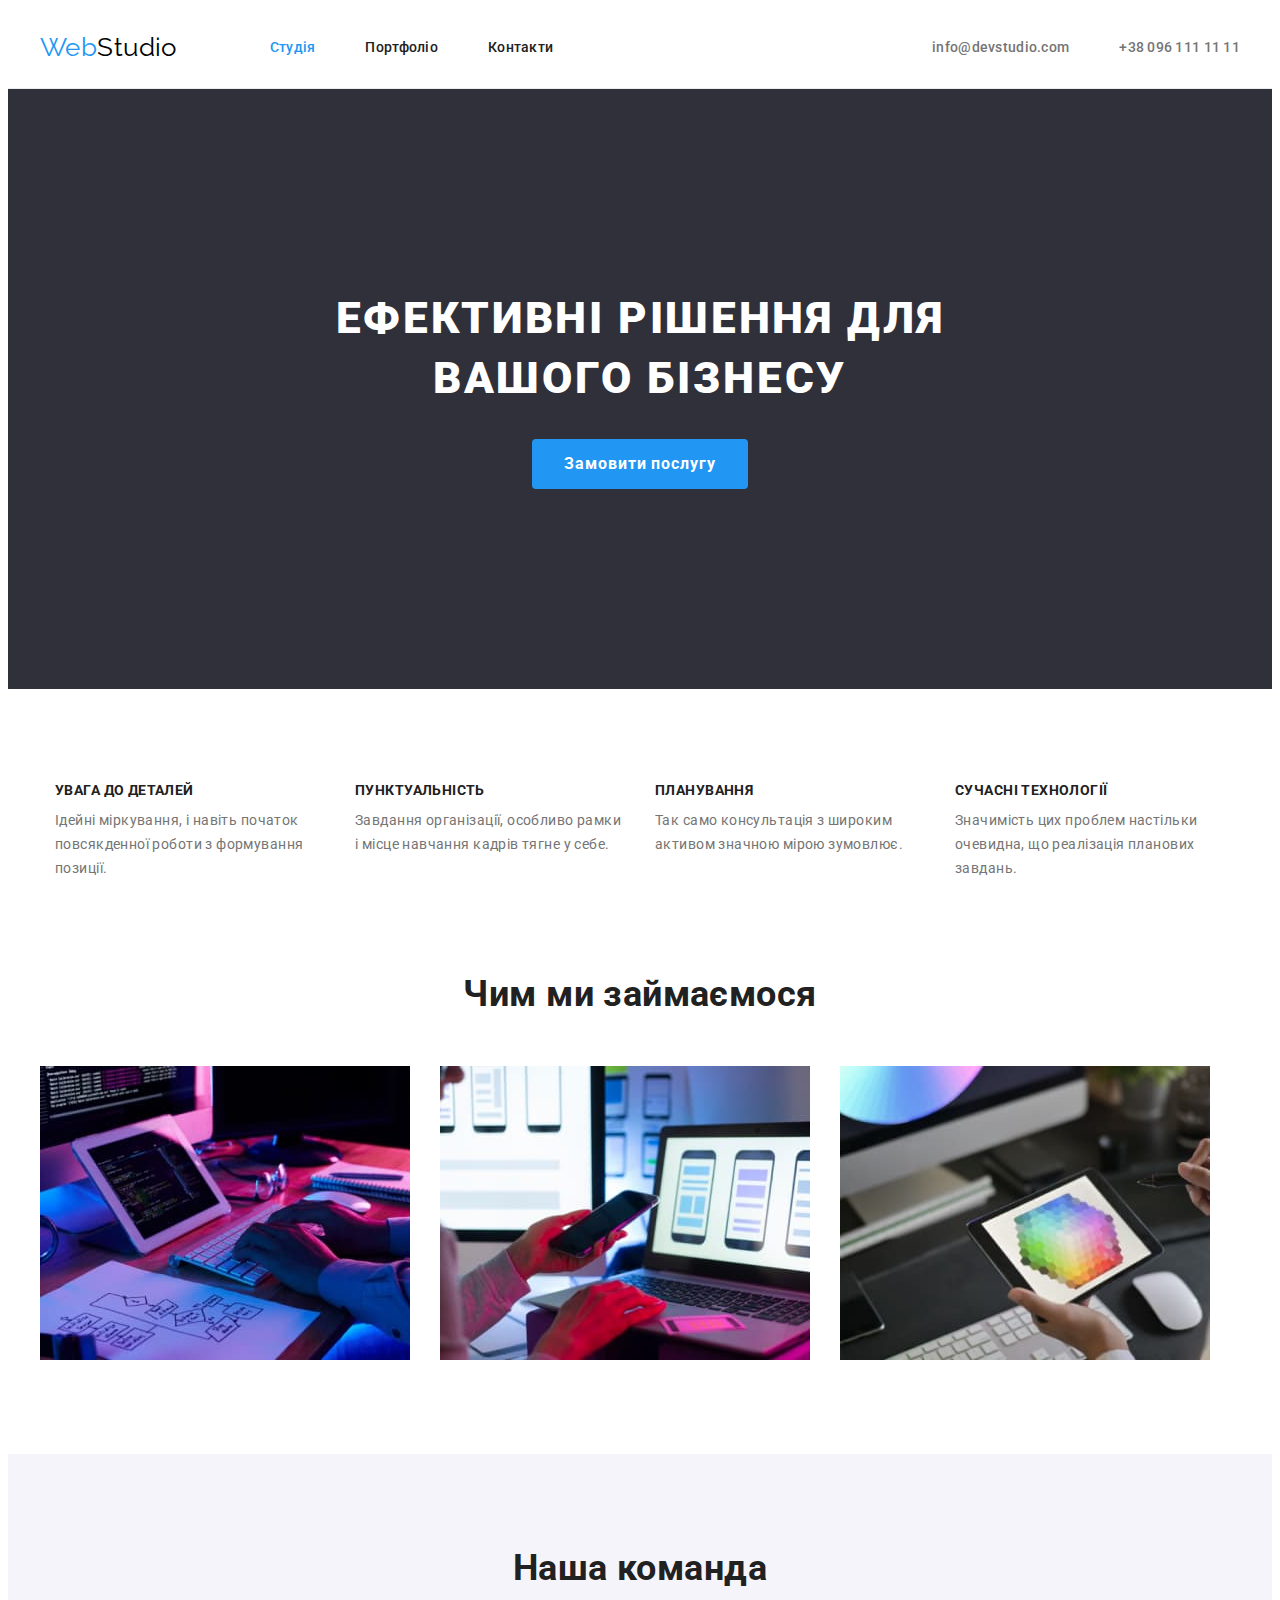
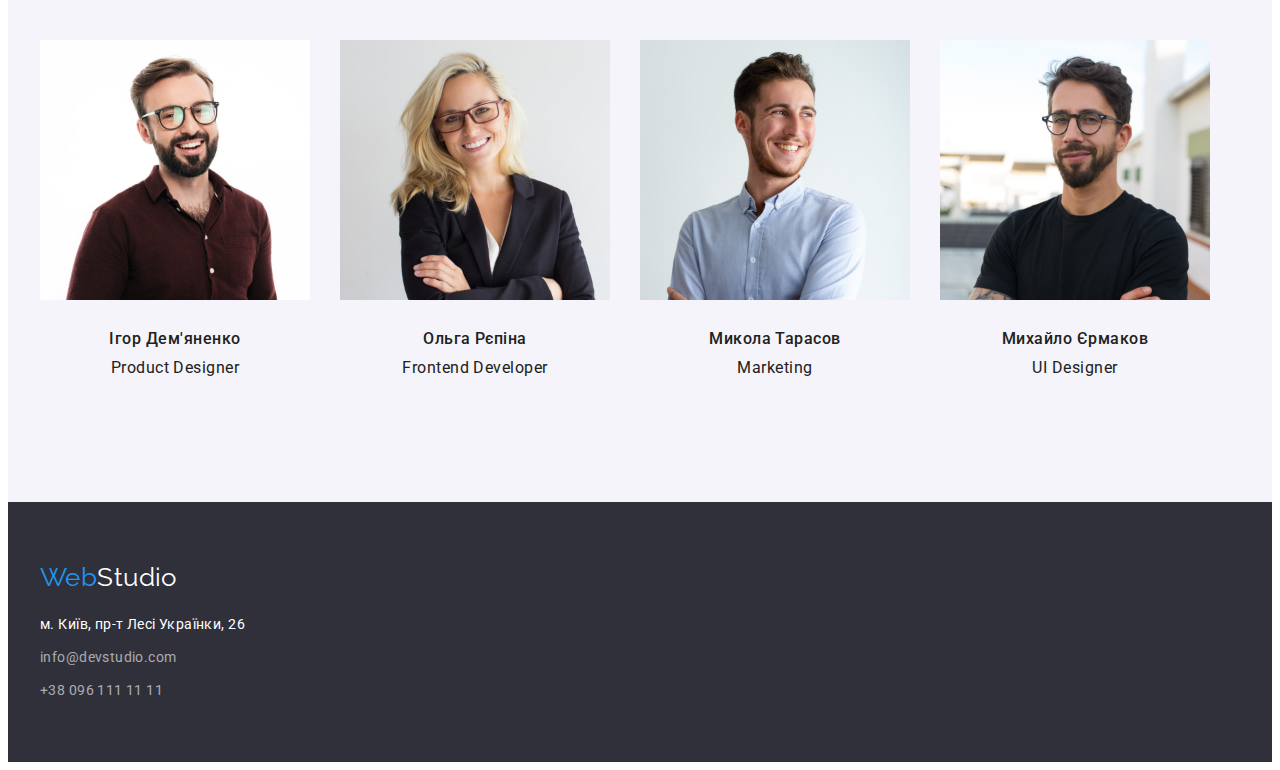
==== index.html @ 08e36967 "hw3" ====
<!DOCTYPE html>
<html lang="uk">
<head>
    <meta charset="UTF-8">
    <meta http-equiv="X-UA-Compatible" content="IE=edge">
    <meta name="viewport" content="width=device-width, initial-scale=1.0">
    <title>Web Studio</title>
    <link rel="preconnect" href="https://fonts.googleapis.com">
    <link rel="preconnect" href="https://fonts.gstatic.com" crossorigin>
    <link href="https://fonts.googleapis.com/css2?family=Raleway:wght@700&family=Roboto:wght@400;500;700;900&display=swap"
            rel="stylesheet">
    <link rel="stylesheet" href="https://cdnjs.cloudflare.com/ajax/libs/modern-normalize/1.1.0/modern-normalize.min.css"
        integrity="sha512-wpPYUAdjBVSE4KJnH1VR1HeZfpl1ub8YT/NKx4PuQ5NmX2tKuGu6U/JRp5y+Y8XG2tV+wKQpNHVUX03MfMFn9Q=="
        crossorigin="anonymous" referrerpolicy="no-referrer" />
    <link rel="stylesheet" href="./css/styles.css">
</head>
<body>
    <header class="header">
    <div class="container">
        <nav class="main-nav">
            <a href="./index.html" class="logo-header logo"><span class="accent">Web</span>Studio</a>
            <ul class="site-nav list">
                <li class="item"><a href="./index.html" class="link current">Студія</a></li>
                <li class="item"><a href="./portfolio.html" class="link">Портфоліо</a></li>
                <li class="item"><a href="" class="link">Контакти</a></li>
            </ul>

            <ul class="contact-list list">
                <li class="item"><a href="mailto:info@devstudio.com" class="contact-link link">info@devstudio.com</a></li>
                <li class="item"><a href="tel:+380961111111" class="contact-link link">+38 096 111 11 11</a></li>
            </ul>
        </nav>
    </div>
    </header>
        <main>
            <!-- Hero -->
            <section class="hero">
                <h1 class="hero-title">Ефективні рішення для вашого бізнесу</h1>
                <button type="button" class=" btn primary-btn">Замовити послугу</button>
            </section>
            <section class="section-features">
            <div class="container">
                <!--Скрыть заголовок секции,"Переваги"-->
                <h2 class="visually-hidden">Переваги</h2>
                <ul class="features-list list">
                    <li class="item">
                        <h3 class="features-title title">УВАГА ДО ДЕТАЛЕЙ</h3>
                        <p class="text-features">Ідейні міркування, і навіть початок повсякденної роботи з формування позиції.</p>
                    </li>
                    <li class="item">
                        <h3 class="features-title title">ПУНКТУАЛЬНІСТЬ</h3>
                        <p class="text-features">Завдання організації, особливо рамки і місце навчання кадрів тягне у себе.</p>
                    </li>
                    <li class="item">
                        <h3 class="features-title title">ПЛАНУВАННЯ</h3>
                        <p class="text-features">Так само консультація з широким активом значною мірою зумовлює.</p>
                    </li>
                    <li class="item">
                        <h3 class="features-title title">СУЧАСНІ ТЕХНОЛОГІЇ</h3>
                        <p class="text-features">Значимість цих проблем настільки очевидна, що реалізація планових завдань.</p>
                    </li>
                </ul>
            </div>
            </section>
            <section class="section-work">
            <div class="container">    
                <h2 class="work-title">Чим ми займаємося</h2>
                <ul class="work-list list">
                    <li class="item"><img src="./images/img_1.jpg" alt="види послуг" width="370"></li>
                    <li class="item"><img src="./images/img_2.jpg" alt="види послуг" width="370"></li>
                    <li class="item"><img src="./images/img_3.jpg" alt="види послуг" width="370"></li>
                </ul>
            </div>
            </section>
            <section class="section-team">
            <div class="container">    
                <h2 class="team-title">Наша команда</h2>
                <ul class="team-list list">
                    <li class="item">
                        <img src="./images/img_4.jpg" alt="Ігор Дем'яненко" width="270" height="260">
                        <h3 class="about-title">Ігор Дем'яненко</h3>
                        <p class="pre-title">Product Designer</p>
                    </li>
                    <li class="item">
                        <img src="./images/img_5.jpg" alt="Ольга Рєпіна" width="270" height="260">
                        <h3 class="about-title">Ольга Рєпіна</h3>
                        <p class="pre-title">Frontend Developer</p>
                    </li>
                    <li class="item">
                        <img src="./images/img_6.jpg" alt="Микола Тарасов" width="270" height="260">
                        <h3 class="about-title">Микола Тарасов</h3>
                        <p class="pre-title">Marketing</p>
                    </li>
                    <li class="item">
                        <img src="./images/img_7.jpg" alt="Михайло Єрмаков" width="270" height="260">
                        <h3 class="about-title">Михайло Єрмаков</h3>
                        <p class="pre-title">UI Designer</p>
                    </li>
                </ul>
            </div>    
            </section>
        </main>
        <footer class="footer">
        <div class="container">
            <a href="./index.html" class="logo-footer logo"><span class="accent">Web</span>Studio</a>
            <address>
                <ul class="address-list list">
                    <li class="item"><a href="https://goo.gl/maps/VMMXuLTxECayErJJ6" target="_blank"
                            rel="noopener noreferrer nofollow" class="contact-links link contact-address">м. Київ, пр-т Лесі Українки, 26</a></li>
                    <li class="item"><a href="mailto:info@devstudio.com" class="contact-links link">info@devstudio.com</a></li>
                    <li class="item"><a href="tel:+380961111111" class="contact-links link">+38 096 111 11 11</a></li>
                </ul>
            </address>
        </div>
        </footer>
    </body>
</html>
---- css/styles.css ----
/* главный цвет основного текста #212121 */
/* акцент текста #000000 */
/* вторичный цвет текста  #757575 */
/* фон героя #2F303A; */
/* акцент #2196F3 */
/* цвет кнопки героя при ховере #188CE8; */
/* фон section-team #F5F4FA */
/* основной белый  #FFFFFF */
/* border-header #ECECEC */
/* border-карточки-portfolio #EEEEEE */

:root {
    --primary-text-color:#212121;
    --accent-text-color: #000000;
    --subtitle-text-color:#757575;
    --hero-bcg-color:#2F303A;
    --accent-color: #2196F3;
    --hover-bcg-btn-color:#188CE8;
    --bcg-team-color:#F5F4FA;
    --primary-white-color: #FFFFFF;
    --border-header-color: #ECECEC;
    --border-cards-portfolio: #EEEEEE;

}

body {
    background-color: var(--primary-white-color);
    color: var(--primary-text-color);

    font-family: 'Roboto', sans-serif;
    font-size: 14px;
    line-height: 1.71;
    letter-spacing: 0.03em;  
    
}
p,
h1,
h2,
h3,
h4,
h5,
h6 {
    margin: 0px;
}
ul {
    margin: 0px;
    padding-left: 0px;
}
.container {
    width: 1200px;
    padding: 0px 15px;
    margin: 0 auto;

}
/* ---------Скрыты заголовоки "Переваги"/"Портфоліо"------ */
.visually-hidden {
    position: absolute;
    width: 1px;
    height: 1px;
    margin: -1px;
    border: 0;
    padding: 0;
    white-space: nowrap;
    overflow: hidden;
}
/* все списки */
.list,
.link,
.logo {
    text-decoration: none;
    list-style: none;
}
/* ---cursor:pointer */
.btn {
    cursor: pointer;
    border-radius: 4px;
    border: 1px;
}
img {
    display: block;
}



/* ----------------<header> */
/* main-nav */
.header {
    border-bottom: 1px solid var(--border-header-color);
}

/* span logo */

.main-nav {
    display: flex;
    align-items: center;
}
.accent {
    color: var(--accent-color);
}
.logo-header {
    padding: 24px 0px 25px;
}
.logo {
    display: block;

    color: var(--accent-text-color);

    font-family: 'Raleway', sans-serif;
        font-size: 26px;
        line-height: 1.19;
}
.header .link:hover,
.header .link:focus {
    color: var(--accent-color);
}
.site-nav {
    display: flex;
    margin-left: 93px;
}

.site-nav .item + .item {
    margin-left: 50px;
}
.site-nav .link {
    display: block;
    padding: 32px 0px;

    color: var(--primary-text-color);

        font-weight: 500;
        font-size: 14px;
        line-height: 1.14;
        letter-spacing: 0.02em;
}
.site-nav .current {
    color: var(--accent-color);
}
.contact-list {
    display: flex;
    margin-left: auto;
}
.contact-list .item + .item {
    margin-left: 50px;
}
.contact-list .contact-link {
    color: var(--subtitle-text-color);

        font-weight: 500;
        font-size: 14px;
        line-height: 1.14;
        letter-spacing: 0.02em;  
}
.contact-list .link {
    padding: 32px 0px;
}

/* -----------------</header> */

/* -----------------index.html-------------- */
/* Hero */
.hero {
    padding: 200px 0px;

    background-color: var(--hero-bcg-color);
    
    text-align: center;
}
.hero-title{
    width: 696px;
    margin: 0 auto;
    margin-bottom: 30px;
    
    
     color: var(--primary-white-color);

        font-weight: 900;
        font-size: 44px;
        line-height: 1.36;
        letter-spacing: 0.06em;
        text-transform: uppercase;
}
.hero .primary-btn {
     padding: 10px 32px; 
    

    color: var(--primary-white-color);
    background-color: var(--accent-color);

        font-family: inherit;
        font-weight: 700;
        font-size: 16px;
        line-height: 1.88;
        text-align: center;
        letter-spacing: 0.06em; 
}
.hero .btn:hover,
.hero .btn:focus {
    color: var(--primary-white-color);
    background-color: var(--hover-bcg-btn-color);
}
/* ----------section "Переваги" */
.section-features {
    padding: 94px 0px;
}
.features-list {
    display: flex;
    justify-content: center;
}
.features-list .item + .item {
    margin-left: 30px;
}
.features-list .item {
    width: 270px;
}
.features-list .features-title { 
        margin-bottom: 10px;

        font-size: 14px;
        line-height: 1.14;
        text-transform: uppercase;
}
.text-features {
    
    color: var(--subtitle-text-color);
}
/* Заголовки секций "Чим ми зймаємося"/"Наша команда"*/
.section-work {
    padding-bottom: 94px;
}
.work-title,
.team-title {
    margin-bottom: 50px;

        font-size: 36px;
        line-height: 1.16;
        text-align: center;
}
.work-list {
    display: flex;
    /* justify-content: center; */
}
.work-list .item + .item {
    margin-left: 30px;
}
/* ----------section "Наша команда" */
.section-team {
    padding: 94px 0px;

    background-color: var(--bcg-team-color);
}
.team-title {
        font-size: 36px;
        line-height: 1.16;
        text-align: center;
}
.team-list {
    display: flex;
}
.team-list .item + .item {
    margin-left: 30px;
}
.about-title {
    margin: 30px 0px 10px;

    font-weight: 500;
    font-size: 16px;
    line-height: 1.18;
    text-align: center;
    letter-spacing: 0.03em;
}
.pre-title {
    margin-bottom: 30px;

    font-size: 16px;
    line-height: 1.18;
    text-align: center;
    letter-spacing: 0.03em;
}
/*---------------- <footer> */
.footer {
    padding: 60px 0px;

    background-color: var(--hero-bcg-color);
}

/* span logo */
.accent {
    color: var(--accent-color);
}
.logo-footer {
    display: inline-block;
    margin-bottom: 20px;

    color: var(--primary-white-color);

    font-family: 'Raleway';
        font-size: 26px;
        line-height: 1.19;
}
.footer .link:hover,
.footer .link:focus {
    color: var(--accent-color);
}
/* address */
.address-list .item + .item {
    margin-top: 9px;
}
.contact-links {
    color: rgba(255, 255, 255, 0.6);

    font-style: normal;
    font-size: 14px;
    line-height: 1.71;
    
}
.contact-address {
    color: var(--primary-white-color);
}
/* -----------------</footer> */

/* ------------------- portfolio.html--------------- */
/* section "Портфолио" */
/* Filtres */
.section-portfolio {
    padding: 94px 0px;
}
.filtres-list {
    display: flex;
    justify-content: center;
    margin-bottom: 34px;
}
.filtres-list .item + .item {
    margin-left: 8px;
}

.filtres-list .btn {
    padding: 6px 22px;

    color: var(--primary-text-color);
    background-color: var(--bcg-team-color);

        font-family: inherit;
        font-weight: 500;
        font-size: 16px;
        line-height: 26px;
}
.filtres-list .btn:hover,
.filtres-list .btn:focus {
    color: var(--primary-white-color);
    background-color: var(--accent-color);
}
/*--------- project-list ----------*/
.projects-list {
    display: flex;
    flex-wrap: wrap;
}
.projects-list .item {
    margin-right: 30px;
    margin-bottom: 30px;
    border-bottom: 1px solid var(--border-cards-portfolio);
}
.projects-list .item:nth-child(3n) {
    margin-right: 0px;
}
.projects-list .item:nth-last-child(-n+3) {
    margin-bottom: 0px;
}
.project-title {   
    margin: 20px 0px 4px;
    
    font-weight: 700;
    font-size: 18px;
    line-height: 2.0;
    letter-spacing: 0.06em;
}
.text-project {
    margin-bottom: 20px;

    color: var(--subtitle-text-color);

    font-size: 16px;
    line-height: 1.8;
}
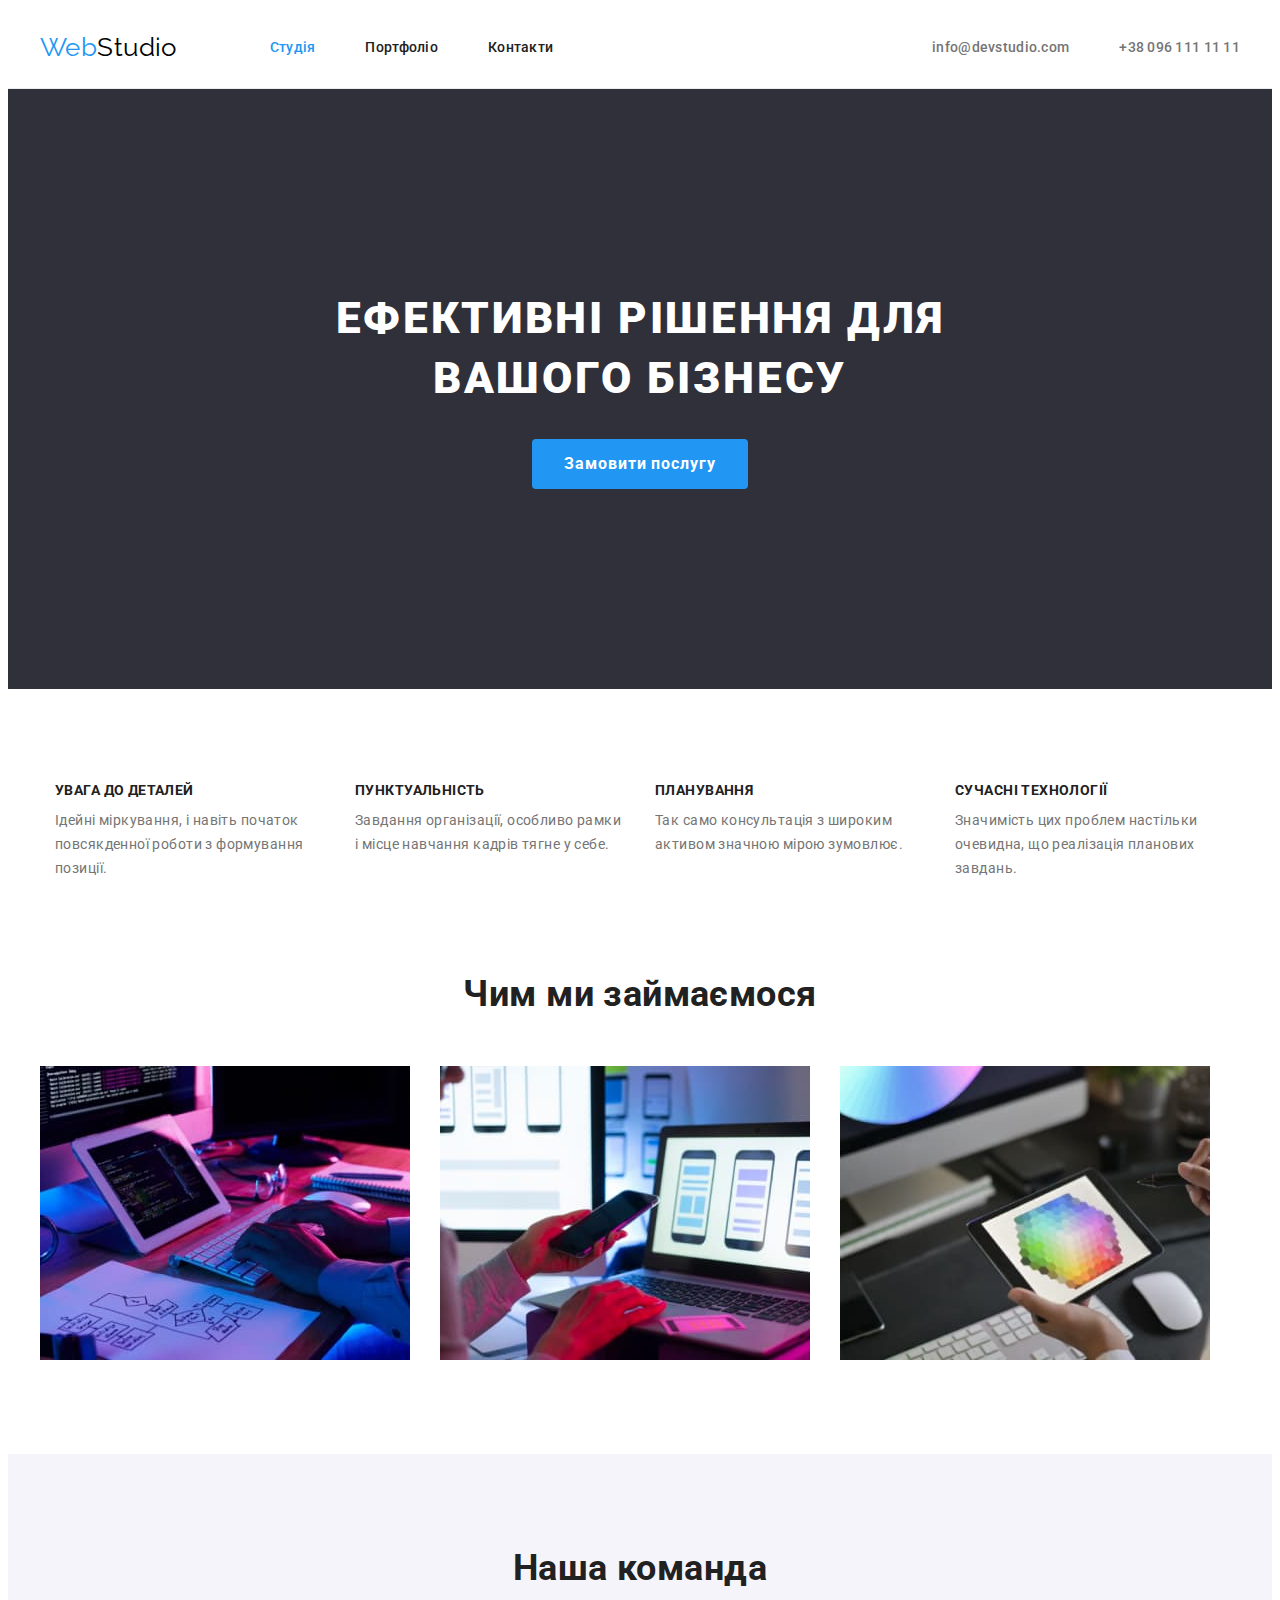
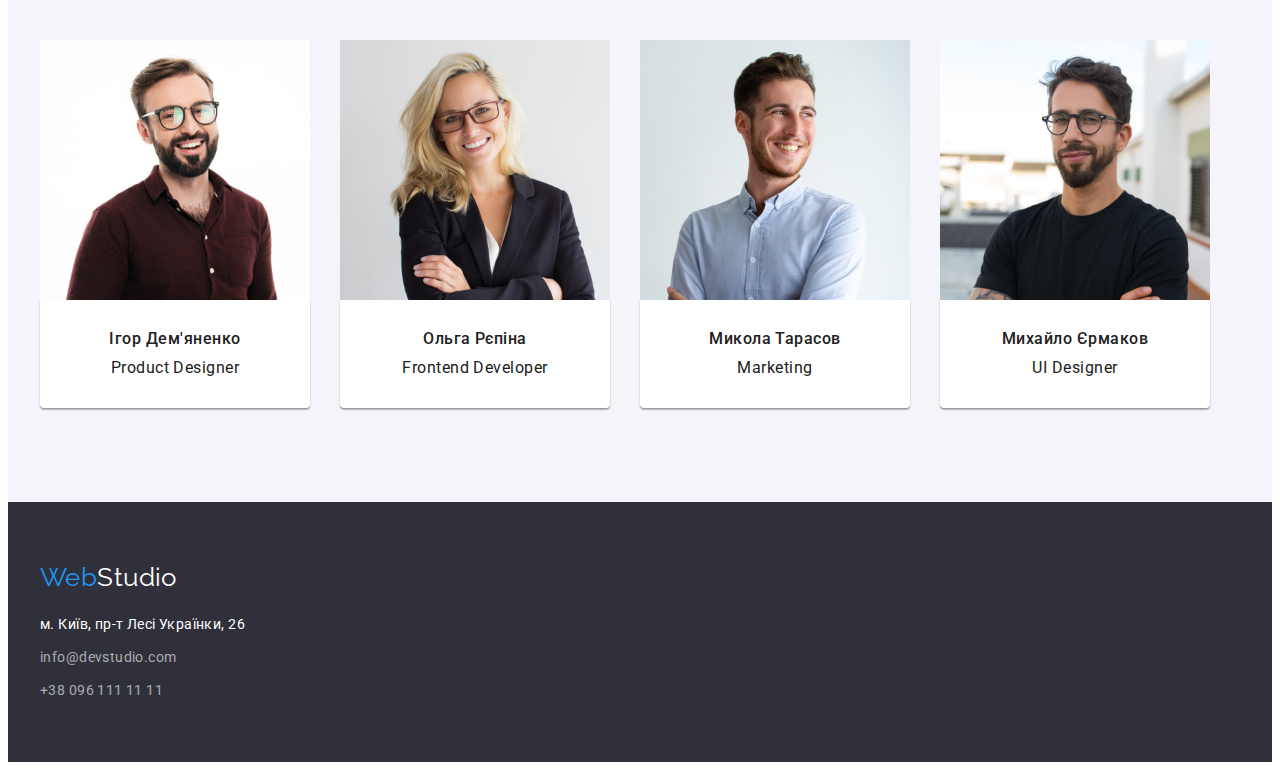
==== commit 1eed8c2d: "fixed bugs" ====
--- a/index.html
+++ b/index.html
@@ -11,7 +11,7 @@
             rel="stylesheet">
     <link rel="stylesheet" href="https://cdnjs.cloudflare.com/ajax/libs/modern-normalize/1.1.0/modern-normalize.min.css"
         integrity="sha512-wpPYUAdjBVSE4KJnH1VR1HeZfpl1ub8YT/NKx4PuQ5NmX2tKuGu6U/JRp5y+Y8XG2tV+wKQpNHVUX03MfMFn9Q=="
-        crossorigin="anonymous" referrerpolicy="no-referrer" />
+        crossorigin="anonymous" referrerpolicy="no-referrer">
     <link rel="stylesheet" href="./css/styles.css">
 </head>
 <body>
@@ -78,23 +78,31 @@
                 <ul class="team-list list">
                     <li class="item">
                         <img src="./images/img_4.jpg" alt="Ігор Дем'яненко" width="270" height="260">
+                        <div class="team-box">
                         <h3 class="about-title">Ігор Дем'яненко</h3>
                         <p class="pre-title">Product Designer</p>
+                        </div>
                     </li>
                     <li class="item">
                         <img src="./images/img_5.jpg" alt="Ольга Рєпіна" width="270" height="260">
+                        <div class="team-box">
                         <h3 class="about-title">Ольга Рєпіна</h3>
                         <p class="pre-title">Frontend Developer</p>
+                        </div>
                     </li>
                     <li class="item">
                         <img src="./images/img_6.jpg" alt="Микола Тарасов" width="270" height="260">
+                        <div class="team-box">
                         <h3 class="about-title">Микола Тарасов</h3>
                         <p class="pre-title">Marketing</p>
+                        </div>
                     </li>
                     <li class="item">
                         <img src="./images/img_7.jpg" alt="Михайло Єрмаков" width="270" height="260">
+                        <div class="team-box">
                         <h3 class="about-title">Михайло Єрмаков</h3>
                         <p class="pre-title">UI Designer</p>
+                        </div>
                     </li>
                 </ul>
             </div>    
@@ -113,5 +121,5 @@
             </address>
         </div>
         </footer>
-    </body>
+</body>
 </html>
--- a/css/styles.css
+++ b/css/styles.css
@@ -248,7 +248,15 @@
 
     background-color: var(--bcg-team-color);
 }
+.team-box {
+    padding: 30px 0px;
+    background-color: var(--primary-white-color);
+    box-shadow: 0px 1px 3px rgba(0, 0, 0, 0.12), 0px 1px 1px rgba(0, 0, 0, 0.14), 0px 2px 1px rgba(0, 0, 0, 0.2);
+        border-radius: 0px 0px 4px 4px;
+}
 .team-title {
+        margin-bottom: 50px;
+
         font-size: 36px;
         line-height: 1.16;
         text-align: center;
@@ -260,7 +268,7 @@
     margin-left: 30px;
 }
 .about-title {
-    margin: 30px 0px 10px;
+    margin-bottom: 10px;
 
     font-weight: 500;
     font-size: 16px;
@@ -269,7 +277,6 @@
     letter-spacing: 0.03em;
 }
 .pre-title {
-    margin-bottom: 30px;
 
     font-size: 16px;
     line-height: 1.18;
@@ -327,7 +334,7 @@
 .filtres-list {
     display: flex;
     justify-content: center;
-    margin-bottom: 34px;
+    margin-bottom: 50px;
 }
 .filtres-list .item + .item {
     margin-left: 8px;
@@ -348,6 +355,7 @@
 .filtres-list .btn:focus {
     color: var(--primary-white-color);
     background-color: var(--accent-color);
+    box-shadow: 0px 3px 1px rgba(0, 0, 0, 0.1), 0px 1px 2px rgba(0, 0, 0, 0.08), 0px 2px 2px rgba(0, 0, 0, 0.12);
 }
 /*--------- project-list ----------*/
 .projects-list {
@@ -357,7 +365,7 @@
 .projects-list .item {
     margin-right: 30px;
     margin-bottom: 30px;
-    border-bottom: 1px solid var(--border-cards-portfolio);
+    
 }
 .projects-list .item:nth-child(3n) {
     margin-right: 0px;
@@ -365,8 +373,15 @@
 .projects-list .item:nth-last-child(-n+3) {
     margin-bottom: 0px;
 }
+.project-box {
+    padding: 20px 24px;
+    border-right: 1px solid var(--border-cards-portfolio);
+    border-left: 1px solid var(--border-cards-portfolio);
+    border-bottom: 1px solid var(--border-cards-portfolio);
+}
+
 .project-title {   
-    margin: 20px 0px 4px;
+    margin-bottom: 4px;
     
     font-weight: 700;
     font-size: 18px;
@@ -374,7 +389,6 @@
     letter-spacing: 0.06em;
 }
 .text-project {
-    margin-bottom: 20px;
 
     color: var(--subtitle-text-color);
 
